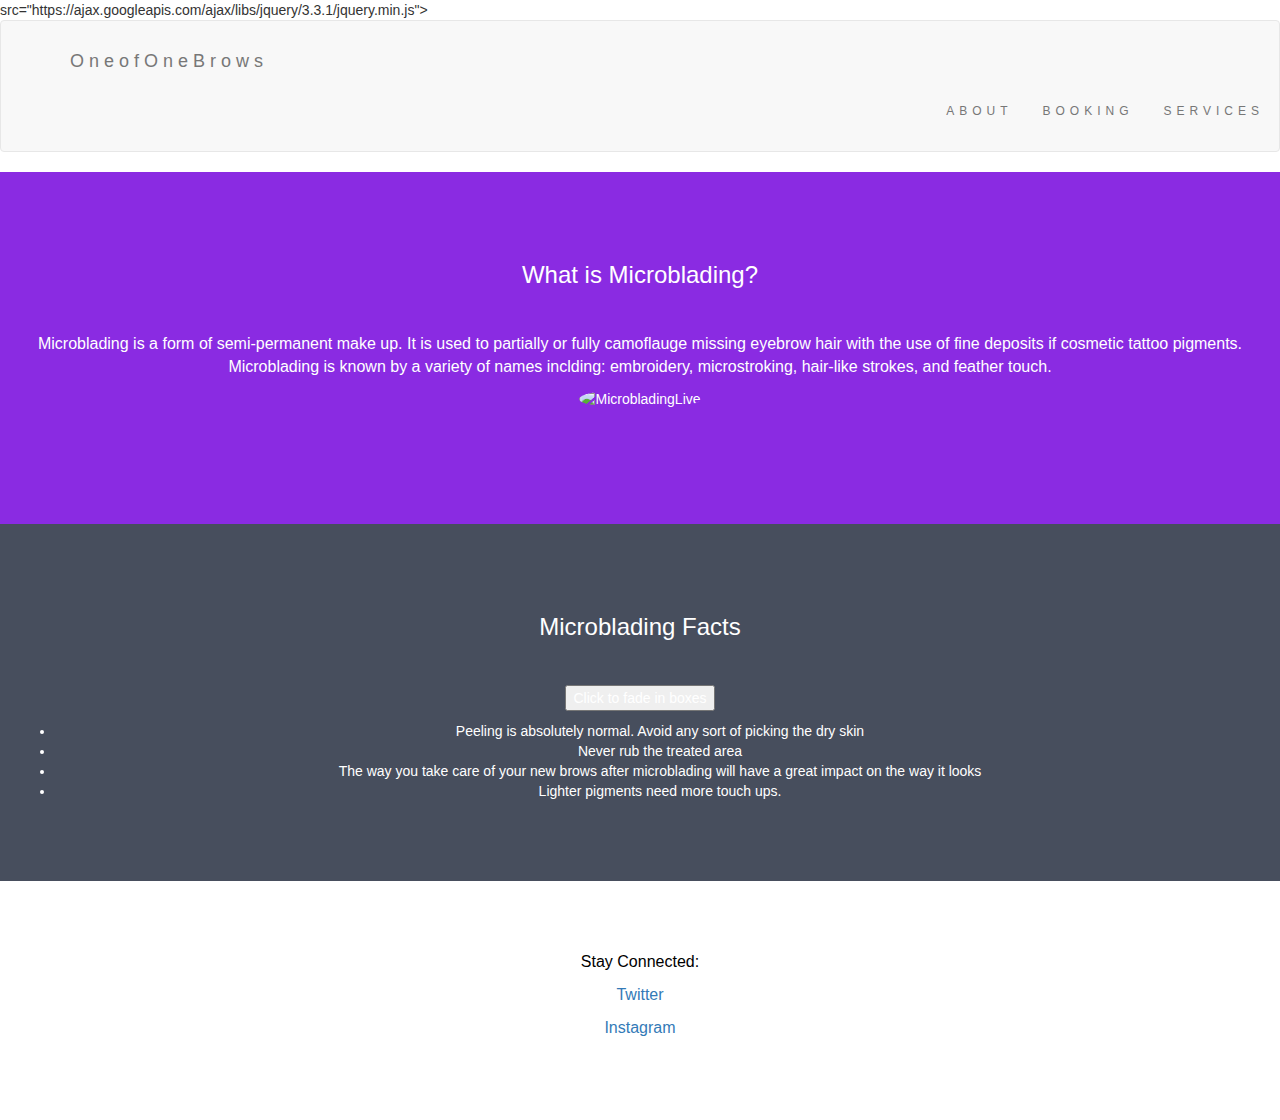
==== Final Project/about.html @ 9613fe32 "Update about.html" ====
<!DOCTYPE html>
<html lang="en">
<head>
  <!-- Theme Made By www.w3schools.com - No Copyright -->
  <link rel="stylesheet" type="text/css" href="jfinal.css">
  <title>Bootstrap Theme Simply Me</title>
  <meta charset="utf-8">
  <meta name="viewport" content="width=device-width, initial-scale=1">
  <link rel="stylesheet" href="https://maxcdn.bootstrapcdn.com/bootstrap/3.3.7/css/bootstrap.min.css">
  <link href="https://fonts.googleapis.com/css?family=Montserrat" rel="stylesheet">
  <script src="https://ajax.googleapis.com/ajax/libs/jquery/3.3.1/jquery.min.js"></script>
  <script src="https://maxcdn.bootstrapcdn.com/bootstrap/3.3.7/js/bootstrap.min.js"></script>
  <!--- JavaScript !-->
src="https://ajax.googleapis.com/ajax/libs/jquery/3.3.1/jquery.min.js"></script>
<script>
$(document).ready(function(){
    $("button").click(function(){
        $("#div1").fadeIn();
        $("#div2").fadeIn("slow");
        $("#div3").fadeIn(3000);
    });
});
</script>  </head>

  <!-- Navbar -->
<nav class="navbar navbar-default">
  <div class="container">
    <div class="navbar-header">
      <button type="button" class="navbar-toggle" data-toggle="collapse" data-target="#myNavbar">
        <span class="icon-bar"></span>
        <span class="icon-bar"></span>
        <span class="icon-bar"></span>                        
      </button>
      <a class="navbar-brand" href="finalproject.html">OneofOneBrows</a>
    </div>
    </div>

    <div class="collapse navbar-collapse" id="myNavbar">
      <ul class="nav navbar-nav navbar-right">
        <li><a href="about.html">ABOUT</a></li>
        <li><a href="https://www.instagram.com/oneofonebrows"/>BOOKING</a></li>
        <li><a href="services.html">SERVICES</a></li>
      </ul>
    </div>
</nav>

<!-- First Container -->
<div class="container-fluid bg-1 text-center">
  <h3 class="margin">What is Microblading?</h3>
  <p> Microblading is a form of semi-permanent make up. It is used to partially or fully camoflauge missing eyebrow hair with the use of fine deposits if cosmetic tattoo pigments. Microblading is known by a variety of names inclding: embroidery, microstroking, hair-like strokes, and feather touch. </p>
  <img src="project2.jpg" class="img-responsive img-circle margin" style="display:inline" alt="MicrobladingLive" width="350" height="350">

</div>

<!-- Second Container -->
<div id="div1"<div class="container-fluid bg-2 text-center">
  <h3 class="margin">Microblading Facts</h3>
  <button>Click to fade in boxes</button><br>
<p><ul>
    <li> Peeling is absolutely normal. Avoid any sort of picking the dry skin </li>
    <li> Never rub the treated area </li>
    <li> The way you take care of your new brows after microblading will have a great impact on the way it looks </li>
    <li> Lighter pigments need more touch ups. </li>
  </ul>
   </p>
</div>


 
<!-- Footer -->
<footer class="container-fluid bg-4 text-center">
  <p>Stay Connected:</p> 
  <p> <a href="https://twitter.com/oneofonebrows">Twitter</a></p>
  <p> <a href="https://instagram.com/oneofonebrows"> Instagram </a></p> 
</footer>

</body>
</html>
---- Final Project/jfinal.css ----
body {
      font: 20px
      line-height: 1.8;
      color: #f5f6f7;
  }
  p {font-size: 16px;}
  .margin {margin-bottom: 45px;}
  
  .bg-1 { 
      background-color: #8A2BE2; /* Purple */
      color: #ffffff;
  }
  .bg-2 { 
      background-color: #474e5d; /* Dark Blue */
      color: #ffffff;
  }
  .bg-3 { 
      background-color: #ffffff; /* White */
      color: #555555;
  }
  .bg-4 { 
      background-color: #ffffff; /* White */
      color: #000000;
  }
  .container-fluid {
      padding-top: 70px;
      padding-bottom: 70px;
  }
  .navbar {
      padding-top: 15px;
      padding-bottom: 15px;
      border: 0;
      border-radius: 0;
      margin-bottom: 0;
      font-size: 12px;
      letter-spacing: 5px;
  
  }
  .navbar-nav  li a:hover {
      color: #000000 !important;
  }
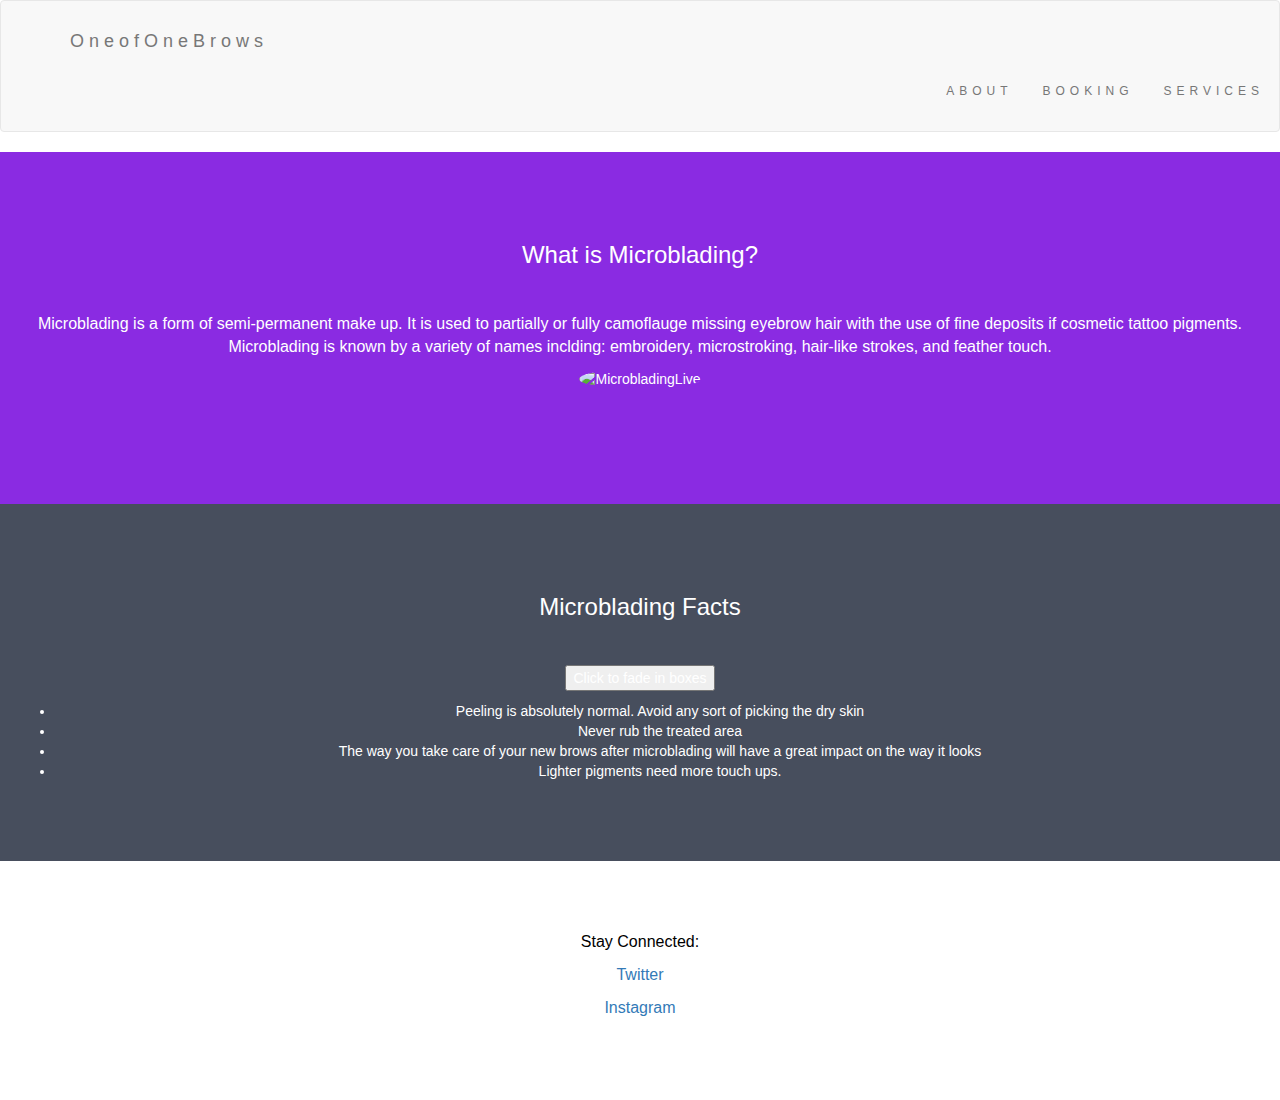
==== commit b97e09d1: "Update about.html" ====
--- a/Final Project/about.html
+++ b/Final Project/about.html
@@ -10,8 +10,7 @@
   <link href="https://fonts.googleapis.com/css?family=Montserrat" rel="stylesheet">
   <script src="https://ajax.googleapis.com/ajax/libs/jquery/3.3.1/jquery.min.js"></script>
   <script src="https://maxcdn.bootstrapcdn.com/bootstrap/3.3.7/js/bootstrap.min.js"></script>
-  <!--- JavaScript !-->
-src="https://ajax.googleapis.com/ajax/libs/jquery/3.3.1/jquery.min.js"></script>
+  <script src="https://ajax.googleapis.com/ajax/libs/jquery/3.3.1/jquery.min.js"></script>
 <script>
 $(document).ready(function(){
     $("button").click(function(){
@@ -20,7 +19,8 @@
         $("#div3").fadeIn(3000);
     });
 });
-</script>  </head>
+</script>
+    </head>
 
   <!-- Navbar -->
 <nav class="navbar navbar-default">
@@ -40,7 +40,8 @@
         <li><a href="about.html">ABOUT</a></li>
         <li><a href="https://www.instagram.com/oneofonebrows"/>BOOKING</a></li>
         <li><a href="services.html">SERVICES</a></li>
-      </ul>
+      </ul
+  
     </div>
 </nav>
 
@@ -64,6 +65,7 @@
   </ul>
    </p>
 </div>
+</div>
 
 
  
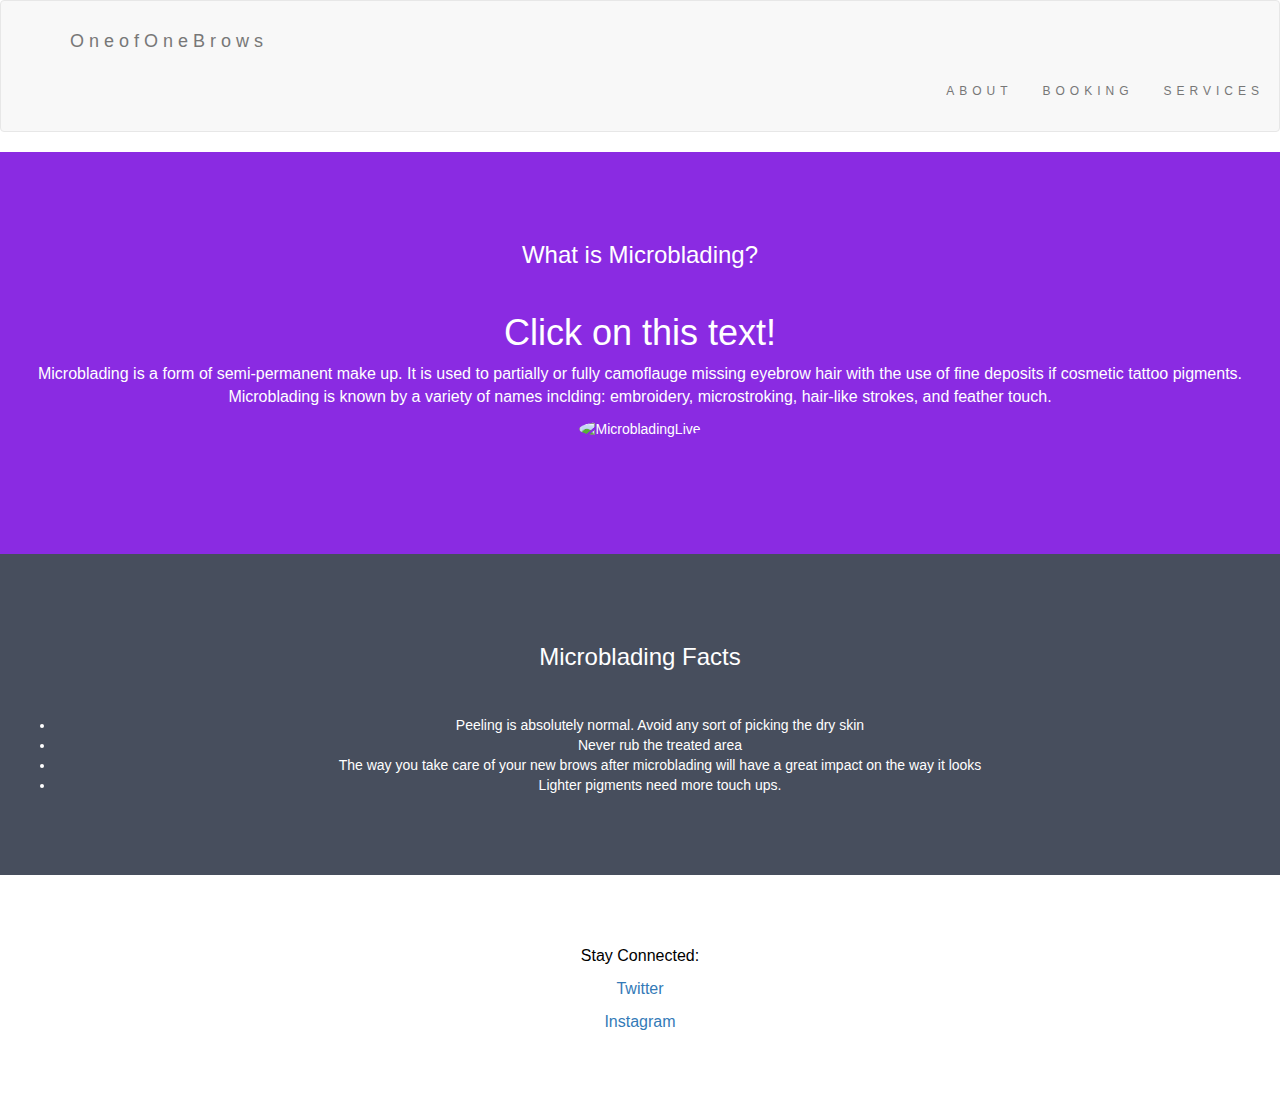
==== commit c11f0cb0: "Update about.html" ====
--- a/Final Project/about.html
+++ b/Final Project/about.html
@@ -10,16 +10,6 @@
   <link href="https://fonts.googleapis.com/css?family=Montserrat" rel="stylesheet">
   <script src="https://ajax.googleapis.com/ajax/libs/jquery/3.3.1/jquery.min.js"></script>
   <script src="https://maxcdn.bootstrapcdn.com/bootstrap/3.3.7/js/bootstrap.min.js"></script>
-  <script src="https://ajax.googleapis.com/ajax/libs/jquery/3.3.1/jquery.min.js"></script>
-<script>
-$(document).ready(function(){
-    $("button").click(function(){
-        $("#div1").fadeIn();
-        $("#div2").fadeIn("slow");
-        $("#div3").fadeIn(3000);
-    });
-});
-</script>
     </head>
 
   <!-- Navbar -->
@@ -48,15 +38,15 @@
 <!-- First Container -->
 <div class="container-fluid bg-1 text-center">
   <h3 class="margin">What is Microblading?</h3>
+  <h1 onclick="this.innerHTML='Ooops!'">Click on this text!</h1>
   <p> Microblading is a form of semi-permanent make up. It is used to partially or fully camoflauge missing eyebrow hair with the use of fine deposits if cosmetic tattoo pigments. Microblading is known by a variety of names inclding: embroidery, microstroking, hair-like strokes, and feather touch. </p>
   <img src="project2.jpg" class="img-responsive img-circle margin" style="display:inline" alt="MicrobladingLive" width="350" height="350">
 
 </div>
 
 <!-- Second Container -->
-<div id="div1"<div class="container-fluid bg-2 text-center">
+<div class="container-fluid bg-2 text-center">
   <h3 class="margin">Microblading Facts</h3>
-  <button>Click to fade in boxes</button><br>
 <p><ul>
     <li> Peeling is absolutely normal. Avoid any sort of picking the dry skin </li>
     <li> Never rub the treated area </li>
@@ -65,7 +55,7 @@
   </ul>
    </p>
 </div>
-</div>
+
 
 
  
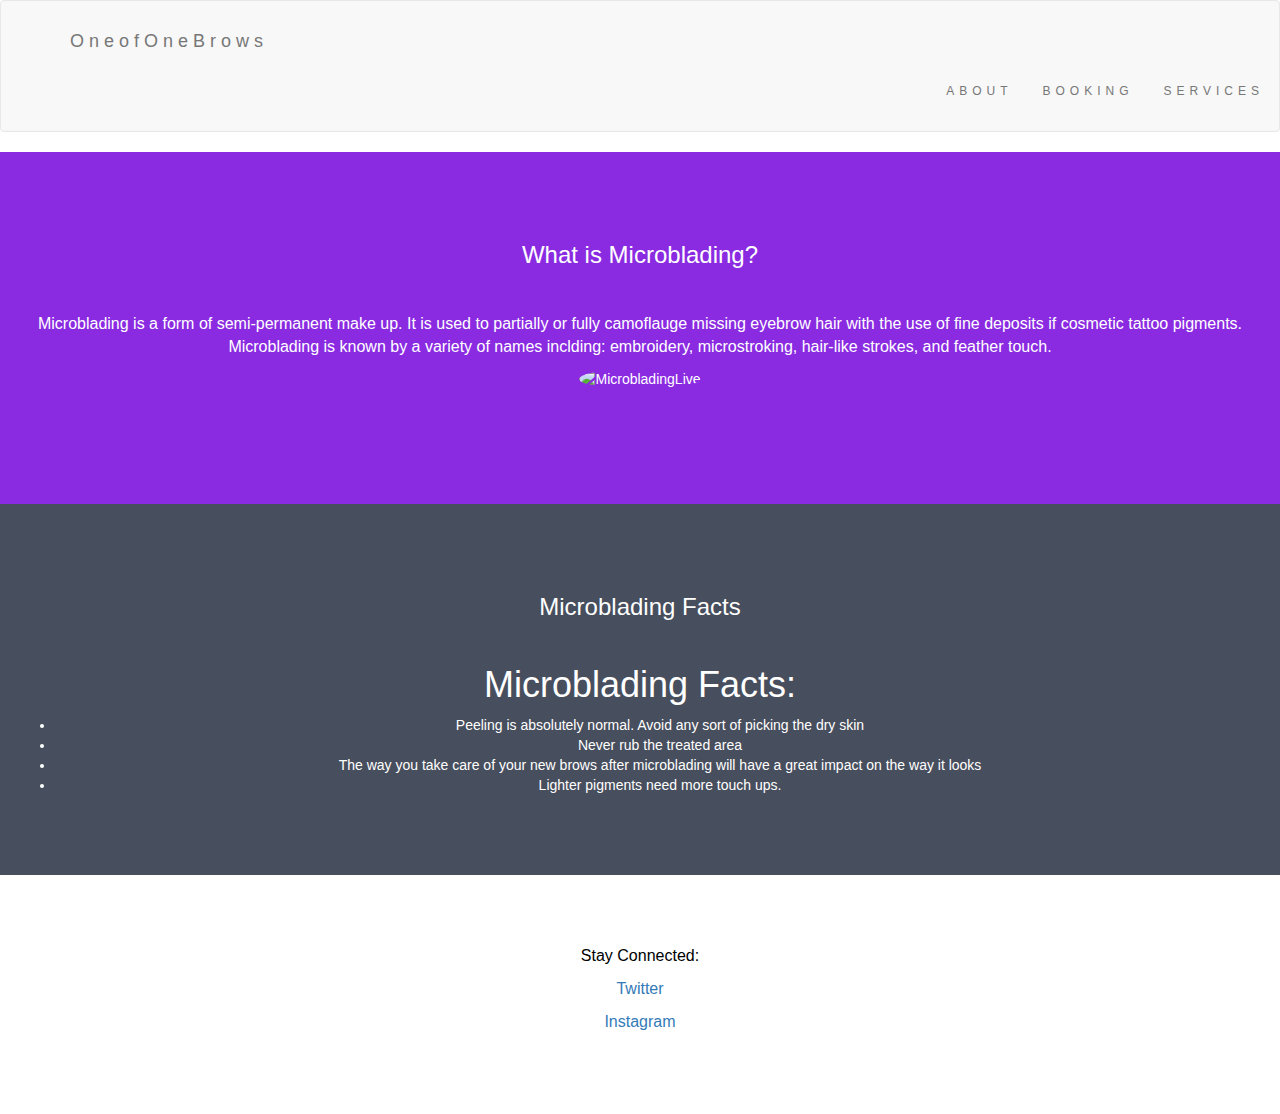
==== commit 06d0d759: "Update about.html" ====
--- a/Final Project/about.html
+++ b/Final Project/about.html
@@ -38,7 +38,6 @@
 <!-- First Container -->
 <div class="container-fluid bg-1 text-center">
   <h3 class="margin">What is Microblading?</h3>
-  <h1 onclick="this.innerHTML='Ooops!'">Click on this text!</h1>
   <p> Microblading is a form of semi-permanent make up. It is used to partially or fully camoflauge missing eyebrow hair with the use of fine deposits if cosmetic tattoo pigments. Microblading is known by a variety of names inclding: embroidery, microstroking, hair-like strokes, and feather touch. </p>
   <img src="project2.jpg" class="img-responsive img-circle margin" style="display:inline" alt="MicrobladingLive" width="350" height="350">
 
@@ -47,6 +46,8 @@
 <!-- Second Container -->
 <div class="container-fluid bg-2 text-center">
   <h3 class="margin">Microblading Facts</h3>
+    <h1 onclick="this.innerHTML='Wanna know more? Click here!'">Microblading Facts:</h1>
+
 <p><ul>
     <li> Peeling is absolutely normal. Avoid any sort of picking the dry skin </li>
     <li> Never rub the treated area </li>
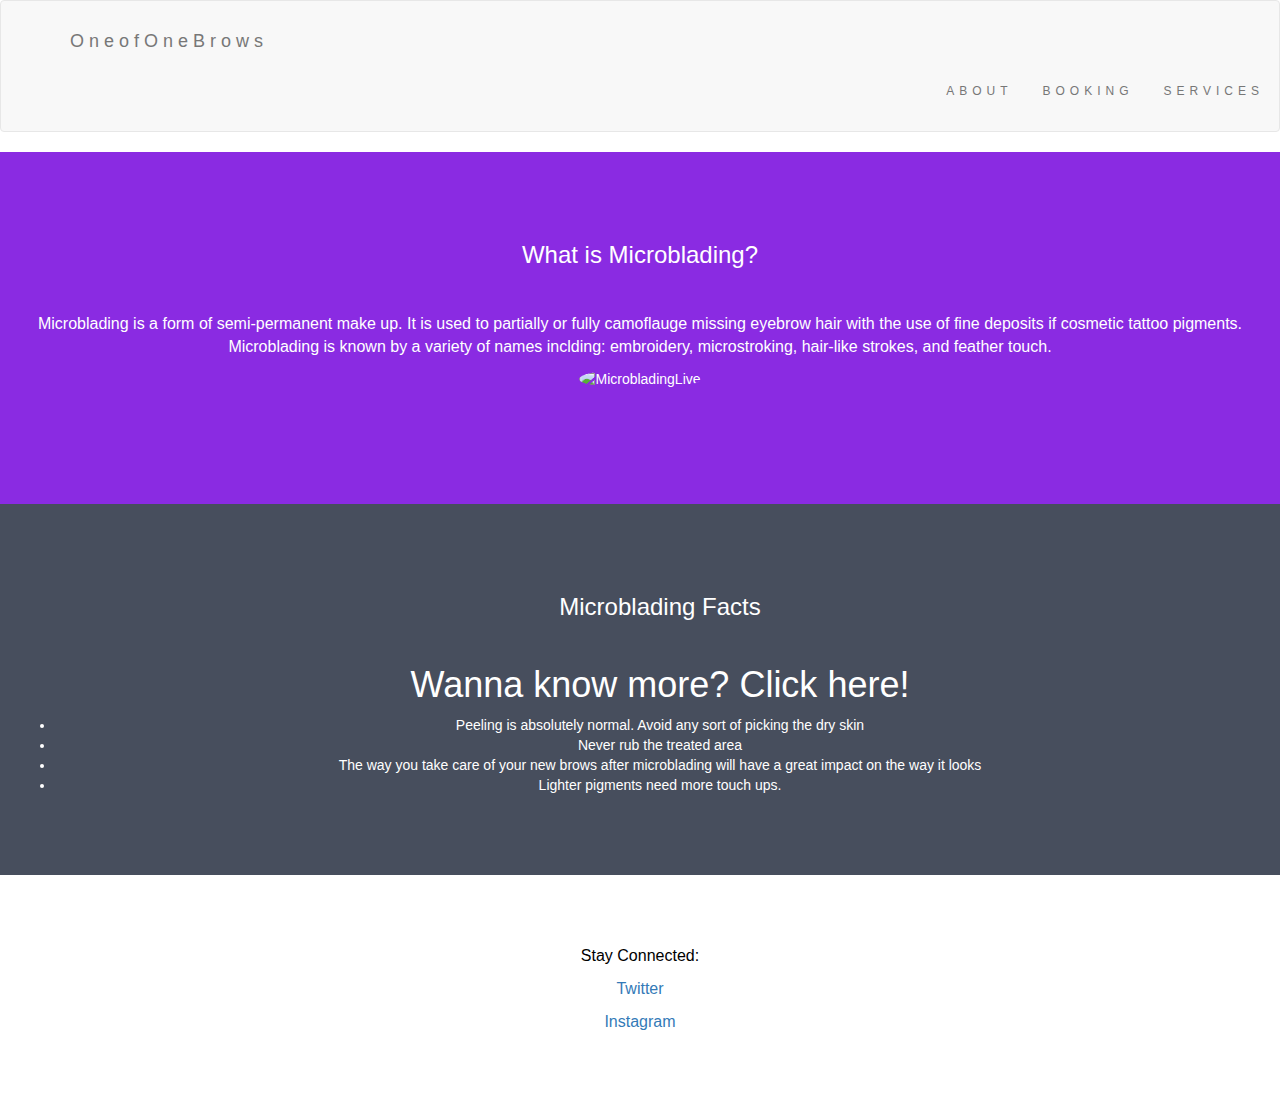
==== commit 6e91e950: "Update about.html" ====
--- a/Final Project/about.html
+++ b/Final Project/about.html
@@ -45,10 +45,10 @@
 
 <!-- Second Container -->
 <div class="container-fluid bg-2 text-center">
+<p><ul>
   <h3 class="margin">Microblading Facts</h3>
-    <h1 onclick="this.innerHTML='Wanna know more? Click here!'">Microblading Facts:</h1>
+  <h1 onclick="this.innerHTML='Microblading Facts'">Wanna know more? Click here!</h1>
 
-<p><ul>
     <li> Peeling is absolutely normal. Avoid any sort of picking the dry skin </li>
     <li> Never rub the treated area </li>
     <li> The way you take care of your new brows after microblading will have a great impact on the way it looks </li>
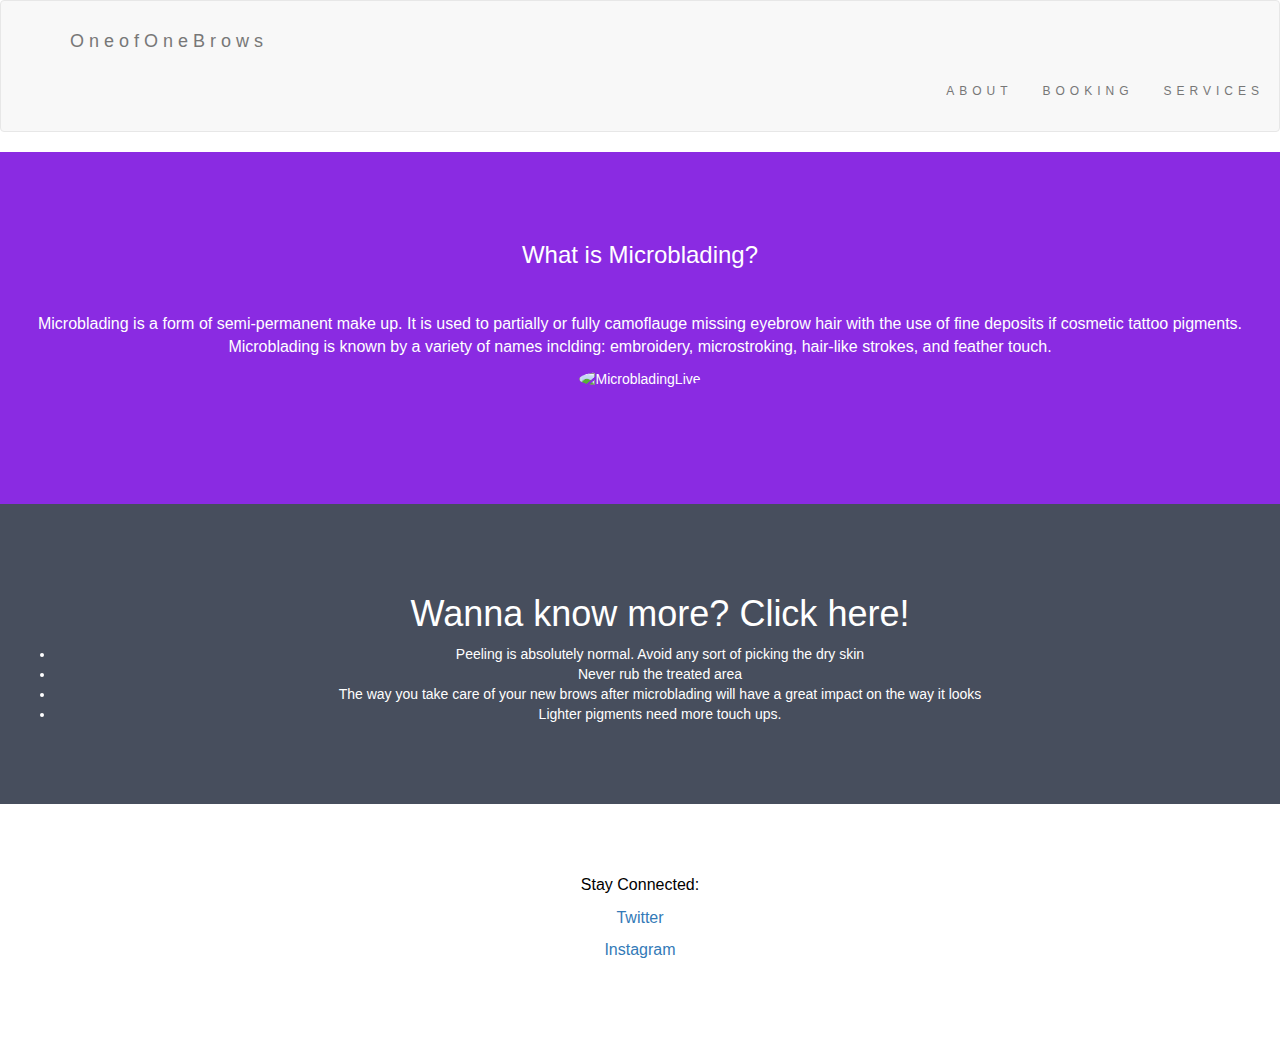
==== commit 09ad38d9: "Update about.html" ====
--- a/Final Project/about.html
+++ b/Final Project/about.html
@@ -46,7 +46,6 @@
 <!-- Second Container -->
 <div class="container-fluid bg-2 text-center">
 <p><ul>
-  <h3 class="margin">Microblading Facts</h3>
   <h1 onclick="this.innerHTML='Microblading Facts'">Wanna know more? Click here!</h1>
 
     <li> Peeling is absolutely normal. Avoid any sort of picking the dry skin </li>
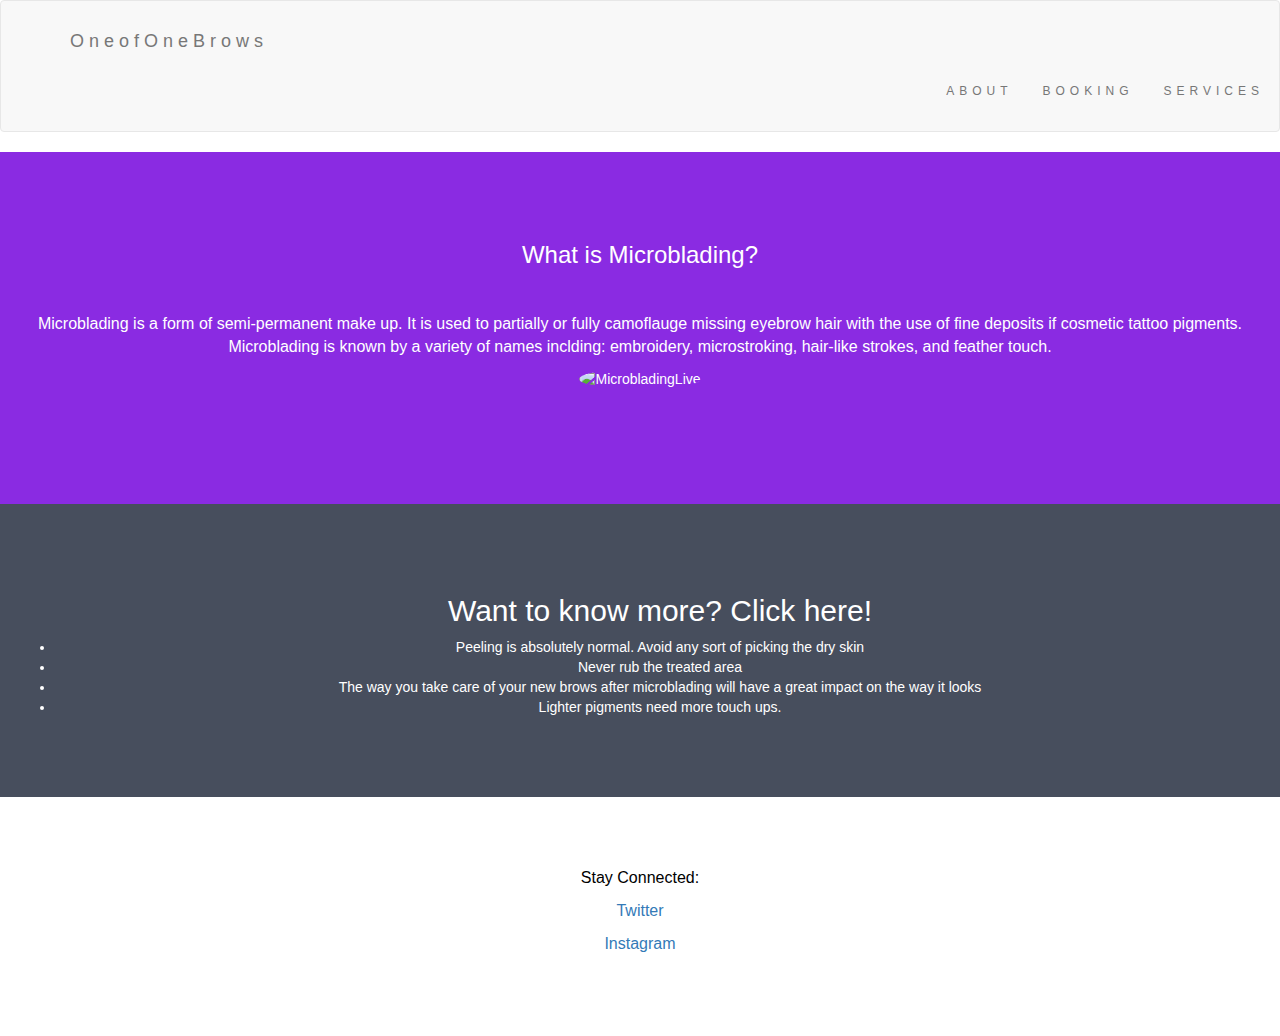
==== commit dae07244: "Update about.html" ====
--- a/Final Project/about.html
+++ b/Final Project/about.html
@@ -46,7 +46,7 @@
 <!-- Second Container -->
 <div class="container-fluid bg-2 text-center">
 <p><ul>
-  <h1 onclick="this.innerHTML='Microblading Facts'">Wanna know more? Click here!</h1>
+  <h2 onclick="this.innerHTML='Microblading Facts'">Want to know more? Click here!</h2>
 
     <li> Peeling is absolutely normal. Avoid any sort of picking the dry skin </li>
     <li> Never rub the treated area </li>
